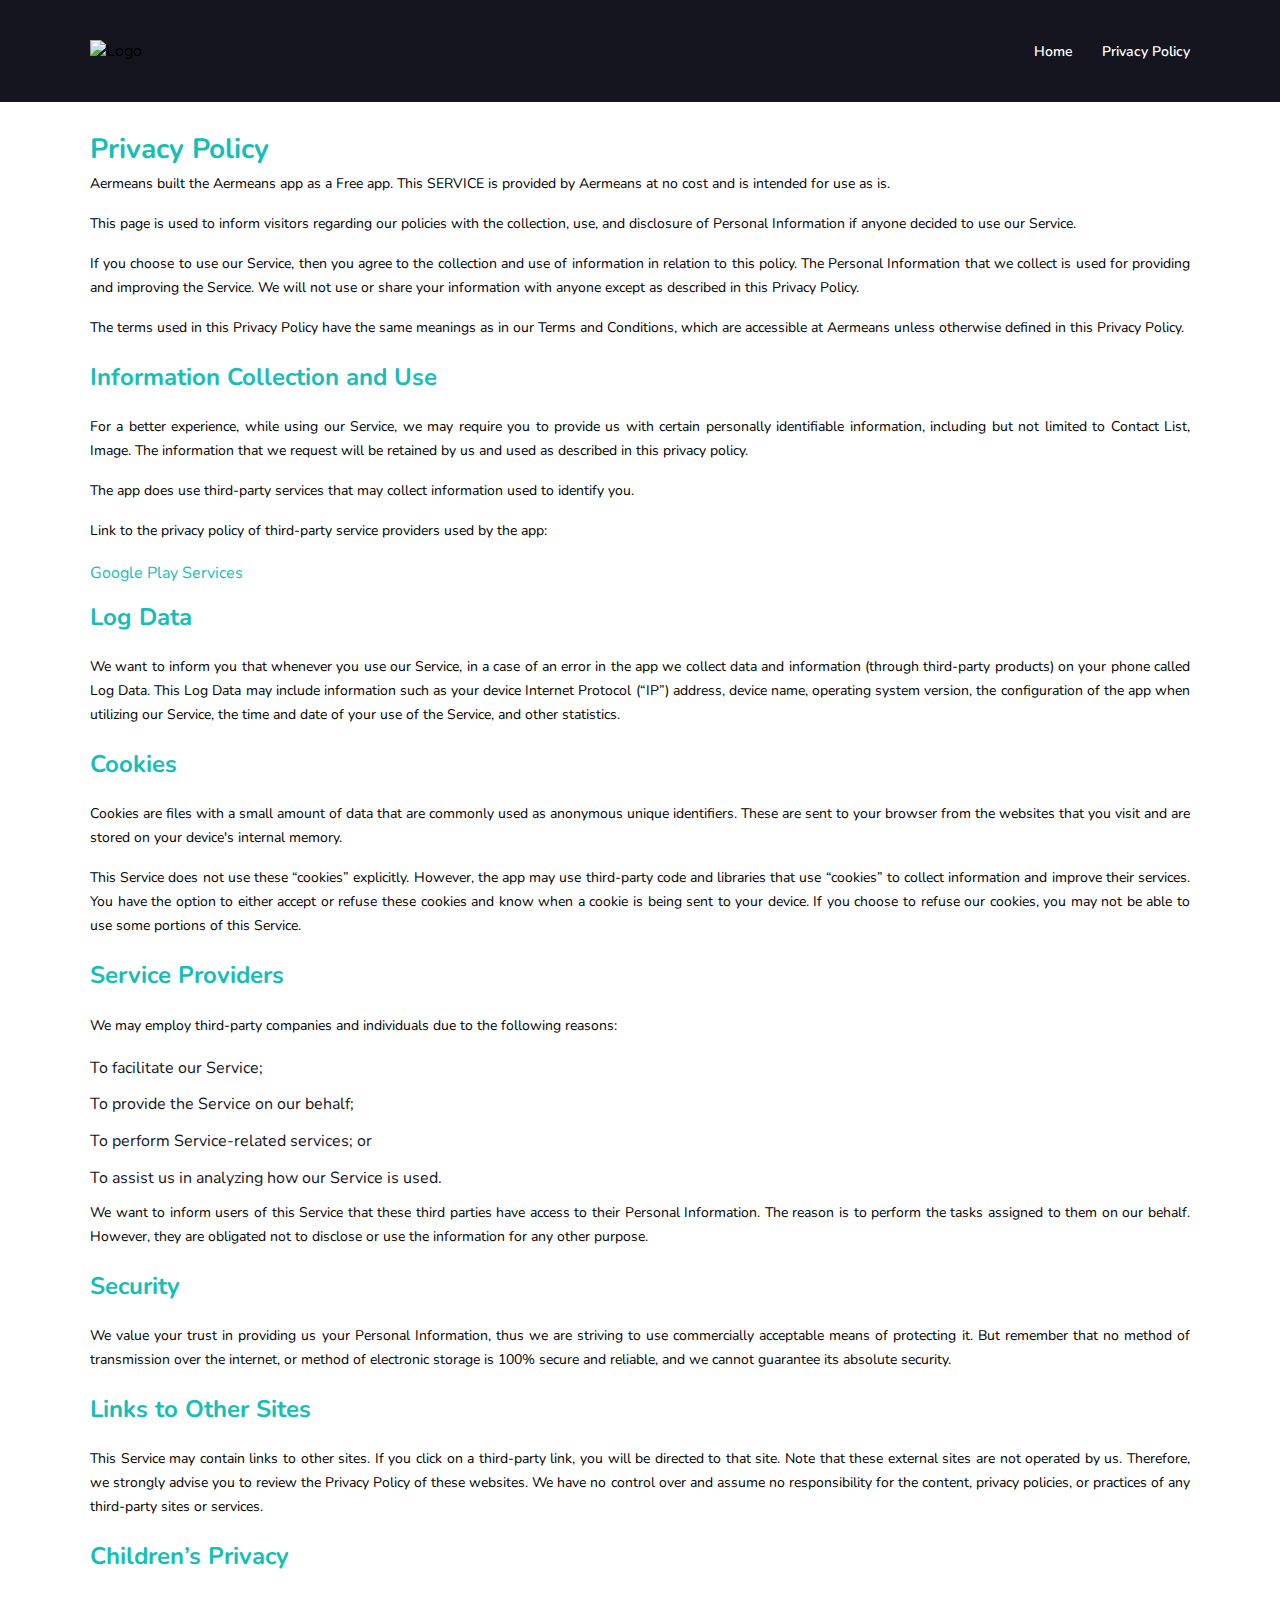
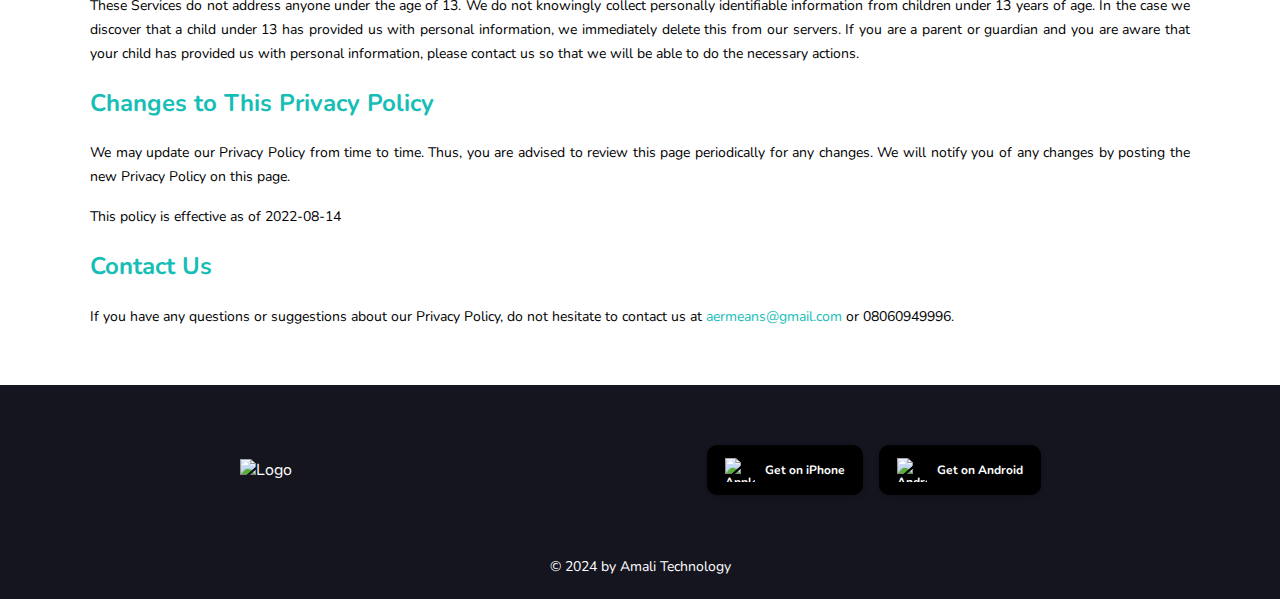
==== html/privacy.html @ 2226e5d4 "new update" ====
<!DOCTYPE html>
<html lang="en">

<head>
    <meta charset="UTF-8">
    <meta name="viewport" content="width=device-width, initial-scale=1.0">
    <link rel="shortcut icon" href="../image/favi4.jpg" type="image/x-icon">

    <!-- title -->
    <title>Aermeans</title>
    <!-- title -->

    <!-- css link -->
    <link rel="stylesheet" href="../css/index.css">
    <!-- css link -->

    <!-- font link -->
    <link rel="preconnect" href="https://fonts.googleapis.com">
    <link rel="preconnect" href="https://fonts.gstatic.com" crossorigin>
    <link href="https://fonts.googleapis.com/css2?family=Nunito:ital,wght@0,200..1000;1,200..1000&display=swap"
        rel="stylesheet">
    <!-- font link -->

    <!-- icon link -->
    <link rel="stylesheet" href="https://cdnjs.cloudflare.com/ajax/libs/font-awesome/6.5.2/css/all.min.css"
        integrity="sha512-SnH5WK+bZxgPHs44uWIX+LLJAJ9/2PkPKZ5QiAj6Ta86w+fsb2TkcmfRyVX3pBnMFcV7oQPJkl9QevSCWr3W6A=="
        crossorigin="anonymous" referrerpolicy="no-referrer" />
    <!-- icon link -->
</head>

<body>

    <!-- header -->
    <header class="header">
        <div class="logo">
            <img src="../image/download(1).png" alt="Logo">
        </div>

        <button class="menu-toggle" onclick="toggleMenu()"><i class="fas fa-bars"></i></button>

        <ul class="nav-links">
            <li><a href="../index.html">Home</a></li>
            <li><a href="../html/privacy.html">Privacy Policy</a></li>
        </ul>
    </header>
    <!-- header -->

    <!-- content -->
    <div class="content">
        <h1>Privacy Policy</h1>
        <p>Aermeans built the Aermeans app as a Free app. This SERVICE is provided by Aermeans at no cost and is
            intended for use as is.</p>
        <p>This page is used to inform visitors regarding our policies with the collection, use, and disclosure of
            Personal Information if anyone decided to use our Service.</p>
        <p>If you choose to use our Service, then you agree to the collection and use of information in relation to this
            policy. The Personal Information that we collect is used for providing and improving the Service. We will
            not use or share your information with anyone except as described in this Privacy Policy.</p>
        <p>The terms used in this Privacy Policy have the same meanings as in our Terms and Conditions, which are
            accessible at Aermeans unless otherwise defined in this Privacy Policy.</p>

        <h2>Information Collection and Use</h2>
        <p>For a better experience, while using our Service, we may require you to provide us with certain personally
            identifiable information, including but not limited to Contact List, Image. The information that we request
            will be retained by us and used as described in this privacy policy.</p>
        <p>The app does use third-party services that may collect information used to identify you.</p>
        <p>Link to the privacy policy of third-party service providers used by the app:</p>
        <ul>
            <li><a href="https://www.google.com/policies/privacy/">Google Play Services</a></li>
        </ul>

        <h2>Log Data</h2>
        <p>We want to inform you that whenever you use our Service, in a case of an error in the app we collect data and
            information (through third-party products) on your phone called Log Data. This Log Data may include
            information such as your device Internet Protocol (“IP”) address, device name, operating system version, the
            configuration of the app when utilizing our Service, the time and date of your use of the Service, and other
            statistics.</p>

        <h2>Cookies</h2>
        <p>Cookies are files with a small amount of data that are commonly used as anonymous unique identifiers. These
            are sent to your browser from the websites that you visit and are stored on your device's internal memory.
        </p>
        <p>This Service does not use these “cookies” explicitly. However, the app may use third-party code and libraries
            that use “cookies” to collect information and improve their services. You have the option to either accept
            or refuse these cookies and know when a cookie is being sent to your device. If you choose to refuse our
            cookies, you may not be able to use some portions of this Service.</p>

        <h2>Service Providers</h2>
        <p>We may employ third-party companies and individuals due to the following reasons:</p>
        <ul>
            <li>To facilitate our Service;</li>
            <li>To provide the Service on our behalf;</li>
            <li>To perform Service-related services; or</li>
            <li>To assist us in analyzing how our Service is used.</li>
        </ul>
        <p>We want to inform users of this Service that these third parties have access to their Personal Information.
            The reason is to perform the tasks assigned to them on our behalf. However, they are obligated not to
            disclose or use the information for any other purpose.</p>

        <h2>Security</h2>
        <p>We value your trust in providing us your Personal Information, thus we are striving to use commercially
            acceptable means of protecting it. But remember that no method of transmission over the internet, or method
            of electronic storage is 100% secure and reliable, and we cannot guarantee its absolute security.</p>

        <h2>Links to Other Sites</h2>
        <p>This Service may contain links to other sites. If you click on a third-party link, you will be directed to
            that site. Note that these external sites are not operated by us. Therefore, we strongly advise you to
            review the Privacy Policy of these websites. We have no control over and assume no responsibility for the
            content, privacy policies, or practices of any third-party sites or services.</p>

        <h2>Children’s Privacy</h2>
        <p>These Services do not address anyone under the age of 13. We do not knowingly collect personally identifiable
            information from children under 13 years of age. In the case we discover that a child under 13 has provided
            us with personal information, we immediately delete this from our servers. If you are a parent or guardian
            and you are aware that your child has provided us with personal information, please contact us so that we
            will be able to do the necessary actions.</p>

        <h2>Changes to This Privacy Policy</h2>
        <p>We may update our Privacy Policy from time to time. Thus, you are advised to review this page periodically
            for any changes. We will notify you of any changes by posting the new Privacy Policy on this page.</p>
        <p>This policy is effective as of 2022-08-14</p>

        <h2>Contact Us</h2>
        <p>If you have any questions or suggestions about our Privacy Policy, do not hesitate to contact us at <a
                href="mailto:aermeans@gmail.com">aermeans@gmail.com</a> or 08060949996.</p>
    </div>
    <!-- content -->

    <!-- footer -->
    <footer class="footer">
        <div class="footer-content">
            <div class="logo">
                <img src="../image/download(1).png" alt="Logo">
            </div>
            <div class="app-footer">
                <a href="https://www.apple.com/ios/app-store/" class="btn btn-iphone">
                    <img src="../image/download (3).png" alt="Apple Logo">
                    <span>Get on iPhone</span>
                </a>
                <a href="https://play.google.com/store" class="btn btn-android">
                    <img src="../image/google-play-2022-logo-freelogovectors.net_-640x480.png" alt="Android Logo">
                    <span>Get on Android</span>
                </a>
            </div>
        </div>
        <div class="footer-bottom">
            <p>© 2024 by Amali Technology</p>
        </div>
    </footer>
    <!-- footer -->

    <script>
        function smoothScroll(targetElement, duration) {
            let targetPosition = targetElement.getBoundingClientRect().top - document.querySelector('header').offsetHeight;
            let startPosition = window.pageYOffset;
            let startTime = null;

            function animation(currentTime) {
                if (startTime === null) startTime = currentTime;
                let timeElapsed = currentTime - startTime;
                let run = ease(timeElapsed, startPosition, targetPosition, duration);
                window.scrollTo(0, run);
                if (timeElapsed < duration) requestAnimationFrame(animation);
            }

            function ease(t, b, c, d) {
                t /= d / 2;
                if (t < 1) return c / 2 * t * t + b;
                t--;
                return -c / 2 * (t * (t - 2) - 1) + b;
            }

            requestAnimationFrame(animation);
        }

        document.querySelectorAll('a[href^="#"]').forEach(anchor => {
            anchor.addEventListener('click', function (e) {
                e.preventDefault();
                const targetId = this.getAttribute('href');
                const targetElement = document.querySelector(targetId);
                if (targetElement) {
                    smoothScroll(targetElement, 1000);
                }
                if (window.innerWidth <= 1000) {
                    const navMenu = document.querySelector('.nav-links');
                    navMenu.style.display = 'none';
                }
            });
        });

        function toggleMenu() {
            let menu = document.querySelector('.nav-links');
            if (getComputedStyle(menu).display === 'none') {
                menu.style.display = 'flex';
                menu.style.opacity = '1';
                menu.style.transform = 'translateY(0%)';
            } else {
                menu.style.display = 'none';
                menu.style.opacity = '0';
                menu.style.transform = 'translateY(100%)';
            }
        }

        window.addEventListener('resize', function () {
            let menu = document.querySelector('.nav-links');
            if (window.innerWidth > 1000) {
                menu.style.display = 'flex';
            } else if (window.innerWidth <= 1000) {
                menu.style.display = 'none';
            }
        });

        document.querySelectorAll('.accordion-toggle').forEach(button => {
            button.addEventListener('click', () => {
                const accordionContent = button.nextElementSibling;
                button.classList.toggle('active');
                accordionContent.style.display = button.classList.contains('active') ? 'block' : 'none';
            });
        });
    </script>

</body>

</html>
---- css/index.css ----
* {
    padding: 0%;
    margin: 0%;
    box-sizing: border-box;
    font-family: Nunito, sans-serif;
}

header {
    background-color: #15151F;
    padding: 40px 90px;
    display: flex;
    align-items: center;
    justify-content: space-between;
    border: none !important;
}

.header .logo img {
    width: 100% !important;
    height: 1rem !important;
}

.nav-links {
    list-style: none;
    display: flex;
    gap: 1.8rem;
    margin: 0;
    padding: 0;
}

.nav-links li a {
    color: white;
    text-decoration: none;
    font-size: 14px;
    font-weight: 600;
    line-height: 20px;
    font-style: normal;
    transition: color 0.3s;
    font-family: Nunito, sans-serif;
}

.nav-links li a:hover {
    color: #FFD700;
}

.menu-toggle {
    display: none;
    background: none;
    border: none;
    color: white;
    font-size: 24px;
}

section {
    background-color: #15151F;
    padding: 0px 90px 0 90px;
    height: 100dvh;
    text-align: justify;
    display: flex;
    align-items: center;
    justify-content: space-between;
    background-image: url("../image/img-wave.png");
    background-size: 100%;
    background-position: right bottom;
    background-repeat: no-repeat;
}

section div img {
    width: 10rem;
    margin-bottom: 1.5rem;
}

h1 {
    color: #17BEB6;
    font-size: 2.3rem;
    margin: 0 0 20px;
    line-height: 0.5;
    font-weight: 800;
    font-family: Nunito, sans-serif;
}

p {
    color: #ffffff;
    font-size: 14px;
    line-height: 24px;
    font-weight: 400;
    font-family: Nunito, sans-serif;
}

.app-buttons {
    display: flex;
    gap: 1rem;
}

.btn {
    display: flex;
    align-items: center;
    justify-content: center;
    background-color: #000;
    color: #fff;
    text-decoration: none;
    padding: 13px 18px;
    border-radius: 10px;
    font-size: 12px;
    font-weight: 700;
    font-family: Nunito, sans-serif;
    box-shadow: 0 2px 4px rgba(0, 0, 0, 0.25);
    transition: background-color 0.3s;
}

.btn img {
    width: 24px;
    height: 24px;
    margin-right: 10px;
    margin-top: 0;
    margin-bottom: 0;
}

.btn:hover {
    background-color: #000;
}

#features-container {
    background-color: #f3f4f6;
    padding: 64px 90px;
    text-align: center;
}

#features-container h2 {
    font-size: 32px;
    margin-bottom: 8px;
    color: #15151F;
    font-weight: 700;
    font-family: Nunito, sans-serif;
}

#features-container p {
    font-size: 16px;
    margin-bottom: 32px;
    font-weight: 700;
    font-family: Nunito, sans-serif;
    color: #17BEB6;
}

.features-grid {
    display: grid;
    grid-template-columns: repeat(auto-fit, minmax(256px, 1fr));
    gap: 24px;
    padding: 0 16px;
}

.feature-card {
    background-color: #ffffff;
    box-shadow: 0 4px 6px rgba(0, 0, 0, 0.1);
    border-radius: 8px;
    padding: 50px 20px;
    transition: transform 0.3s;
}

.feature-card:hover {
    transform: translateY(-8px);
    cursor: pointer;
}

.feature-card img {
    width: 100%;
    padding-bottom: 15px;
}

.feature-card h3 {
    color: #17BEB6;
    font-size: 16px;
    padding-bottom: 10px;
    font-weight: 700;
}

.feature-card p {
    color: #15151F !important;
    font-size: 13px !important;
    font-weight: 400 !important;
}

#makemoney.container {
    max-width: 1200px;
    padding: 20px;
    margin: auto;
    background-color: white;
}

.flex-container {
    display: flex;
    flex-direction: column;
    align-items: center;
    gap: 1.5rem;
}

.make-buttons {
    display: flex;
    gap: 1rem;
    justify-content: start;
}

.image-full {
    width: 100%;
    max-width: 600px;
}

.content {
    text-align: justify;
}

.title-small {
    font-size: 20px;
    color: #17BEB6;
    font-weight: bold;
    margin-bottom: 14px;
}

.title {
    font-size: 20px;
    margin-bottom: 10px;
    color: #15151F;
    line-height: 1;
}

.text {
    color: #4A5568;
    font-size: 14px;
    margin-top: 10px;
    margin-bottom: 15px;
}

#aboutus.container {
    display: flex;
    flex-direction: column;
    align-items: center;
    justify-content: space-between;
    background-color: white;
    padding: 20px;
    max-width: 1200px;
    margin: auto;
}

.content-area {
    width: 100%;
    padding: 20px;
    display: flex;
    flex-direction: column;
}

.text-section {
    flex: 1;
    padding: 10px;
    text-align: center;
}

.section-heading,
.section-subheading {
    color: #17BEB6;
    font-weight: bold;
}

.section-heading {
    font-size: 20px;
    margin-bottom: 5px;
}

.section-subheading {
    font-size: 24px;
    margin-bottom: 10px;
}

.description-text {
    color: #4A5568;
    font-size: 16px;
    margin-bottom: 20px;
}

.make-buttons {
    display: flex;
    gap: 10px;
    justify-content: center;
}

.image-section {
    flex: 1;
    padding: 10px;
}

.full-width {
    width: 100%;
    height: auto;
}

.footer {
    background-color: #15151F;
    color: white;
    text-align: center;
    padding: 20px 0;
}

.footer-content {
    display: flex;
    justify-content: space-around;
    align-items: center;
    margin-bottom: 20px;
    padding: 40px;
    gap: 1rem;
}

.logo img {
    width: 120px;
}

.app-footer {
    display: flex;
    align-items: center;
    gap: 1rem;
}

.app-footer img {
    width: 30px;
    margin-right: 10px;
}

.app-footer span {
    font-weight: bold;
}

.footer-bottom p {
    font-size: 14px;
    margin: 0;
}

#virtualnumber .container {
    display: flex;
    flex-direction: column;
    align-items: center;
    justify-content: space-around;
    padding: 40px 90px;
    background-color: #15151F;
    margin: auto;
}

@media (min-width: 768px) {
    #virtualnumber .container {
        flex-direction: row;
    }
}

#virtualnumber .image-container,
#virtualnumber .text-container {
    flex: 1;
    padding: 20px;
}

#virtualnumber .image-container img {
    width: 100%;
    height: auto;
    border-radius: 8px;
}

#virtualnumber .text-container {
    text-align: left;
    display: flex;
    flex-direction: column;
    justify-content: center;
}

#virtualnumber h1 {
    font-size: 28px;
    color: #17BEB6;
    line-height: 1;
    margin-bottom: 10px;
}

#virtualnumber p {
    font-size: 14px;
    color: #ffffff;
    line-height: 1.8;
    margin-bottom: 5px;
}

#virtualnumber .make-buttons {
    margin-top: 20px;
    display: flex;
    gap: 10px;
}

#virtualnumber .btn {
    background-color: #17BEB6;
    color: #15151F;
    text-decoration: none;
    padding: 10px 15px;
    border-radius: 5px;
    display: inline-flex;
    align-items: center;
    justify-content: center;
    transition: background-color 300ms ease-in-out;
}

#virtualnumber .btn img {
    margin-right: 5px;
}

#virtualnumber .btn span {
    display: block;
}

.accordion {
    width: 100%;
    max-width: 600px;
    margin: 20px auto;
    font-family: Arial, sans-serif;
    padding: 30px 10px;
}

.accordion-title {
    text-align: center;
    color: #15151F;
    margin-bottom: 20px;
    font-size: 24px;
}

.accordion-item {
    background-color: #e8f0fe;
    border: 1px solid #17BEB6;
    border-radius: 5px;
    margin-bottom: 10px;
}

.accordion-toggle {
    width: 100%;
    padding: 10px;
    text-align: left;
    border: none;
    background-color: #17BEB6;
    color: white;
    cursor: pointer;
    outline: none;
    position: relative;
    font-size: 16px;
}

.accordion-toggle .icon {
    float: right;
    transition: transform 0.3s ease;
}

.accordion-toggle.active .icon {
    transform: rotate(-180deg);
}

.accordion-toggle:hover {
    background-color: #17beb6c1;
}

.accordion-content {
    background-color: white;
    display: none;
    padding: 20px;
    border-top: 1px solid #ccc;
}

.accordion-content p {
    margin: 0;
    color: #15151F;
}

/* Privacy Policy */
.content {
    background-color: #ffffff;
    color: #15151F;
    padding: 40px 90px;
    font-size: 16px;
    line-height: 1.8;
    font-family: Nunito, sans-serif;
}

.content h1,
.content h2 {
    color: #17BEB6;
    font-weight: bold;
}

.content h1 {
    font-size: 28px;
    margin-bottom: 16px;
}

.content h2 {
    font-size: 24px;
    margin-bottom: 16px;
}

.content p {
    margin-bottom: 16px;
    color: #000;
}

.content a {
    color: #17BEB6;
    text-decoration: none;
}

.content a:hover {
    text-decoration: underline;
}

.content ul {
    list-style: none;
    padding: 0;
}

.content ul li {
    margin-bottom: 8px;
}

/* Responsive Design for Privacy Policy */
@media (max-width: 768px) {
    .content {
        padding: 20px;
    }
}




@media (max-width: 768px) {
    .footer-content {
        flex-direction: column;
    }

    .app-footer {
        display: flex;
        align-items: center;
        flex-direction: column;
        gap: 1rem;
    }
}

@media (min-width: 768px) {
    .flex-container {
        flex-direction: row;
    }

    #aboutus.container {
        flex-direction: row;
    }

    .content-area {
        flex-direction: row;
        align-items: center;
        justify-content: space-between;
    }

    .text-section {
        text-align: left;
        padding: 20px;
    }

    .make-buttons {
        justify-content: start;
    }
}

@media (max-width: 1000px) {

    .content {
        text-align: center;
    }

    header {
        padding: 30px 40px;
        border: none !important;
    }

    .nav-links {
        flex-direction: column;
        width: 100%;
        position: fixed;
        height: 90%;
        bottom: 0;
        left: 0;
        text-align: center;
        padding-top: 50px;
        background-color: #15151F;
        display: none;
        opacity: 0;
        transform: translateY(100%);
        transition: transform 1s, opacity 1s;
    }

    .nav-links li a {
        text-align: center;
        padding: 10px;
    }

    .menu-toggle {
        display: block !important;
    }

    section {
        padding: 0px 40px 0 40px;
        height: 110dvh;
    }

    #features-container {
        background-color: #f3f4f6;
        padding: 64px 10px;
        text-align: center;
    }


    #virtualnumber .container {
        padding: 40px 40px;
    }

    #aboutus.container {
        display: flex;
        flex-direction: column;
        align-items: center;
        justify-content: space-between;
        background-color: white;
        padding: 10px;
        max-width: 1200px;
        margin: auto;
    }

    .content-area {
        width: 100%;
        padding: 10px;
        display: flex;
        flex-direction: column;
    }

}

@media (max-width: 500px) {
    header {
        padding: 30px 20px;
    }

    section {
        padding: 0px 20px 0 20px;
        height: 80dvh;
        background-image: none !important;
    }

    section div img {
        width: 7rem;
    }

    h1 {
        font-size: 1.8rem;
    }

    p {
        font-size: 10px;
        line-height: 20px;
    }

    .btn {
        padding: 10px 15px;
        font-size: 10px;
    }

    .btn img {
        width: 20px;
        height: 20px;
        margin-right: 5px;
    }

    #virtualnumber .text-container {
        text-align: center;
        display: flex;
        flex-direction: column;
        justify-content: center;
    }

    #virtualnumber .container {
        padding: 40px 5px;
    }

    .accordion-toggle {
        font-size: 14px;
    }
}
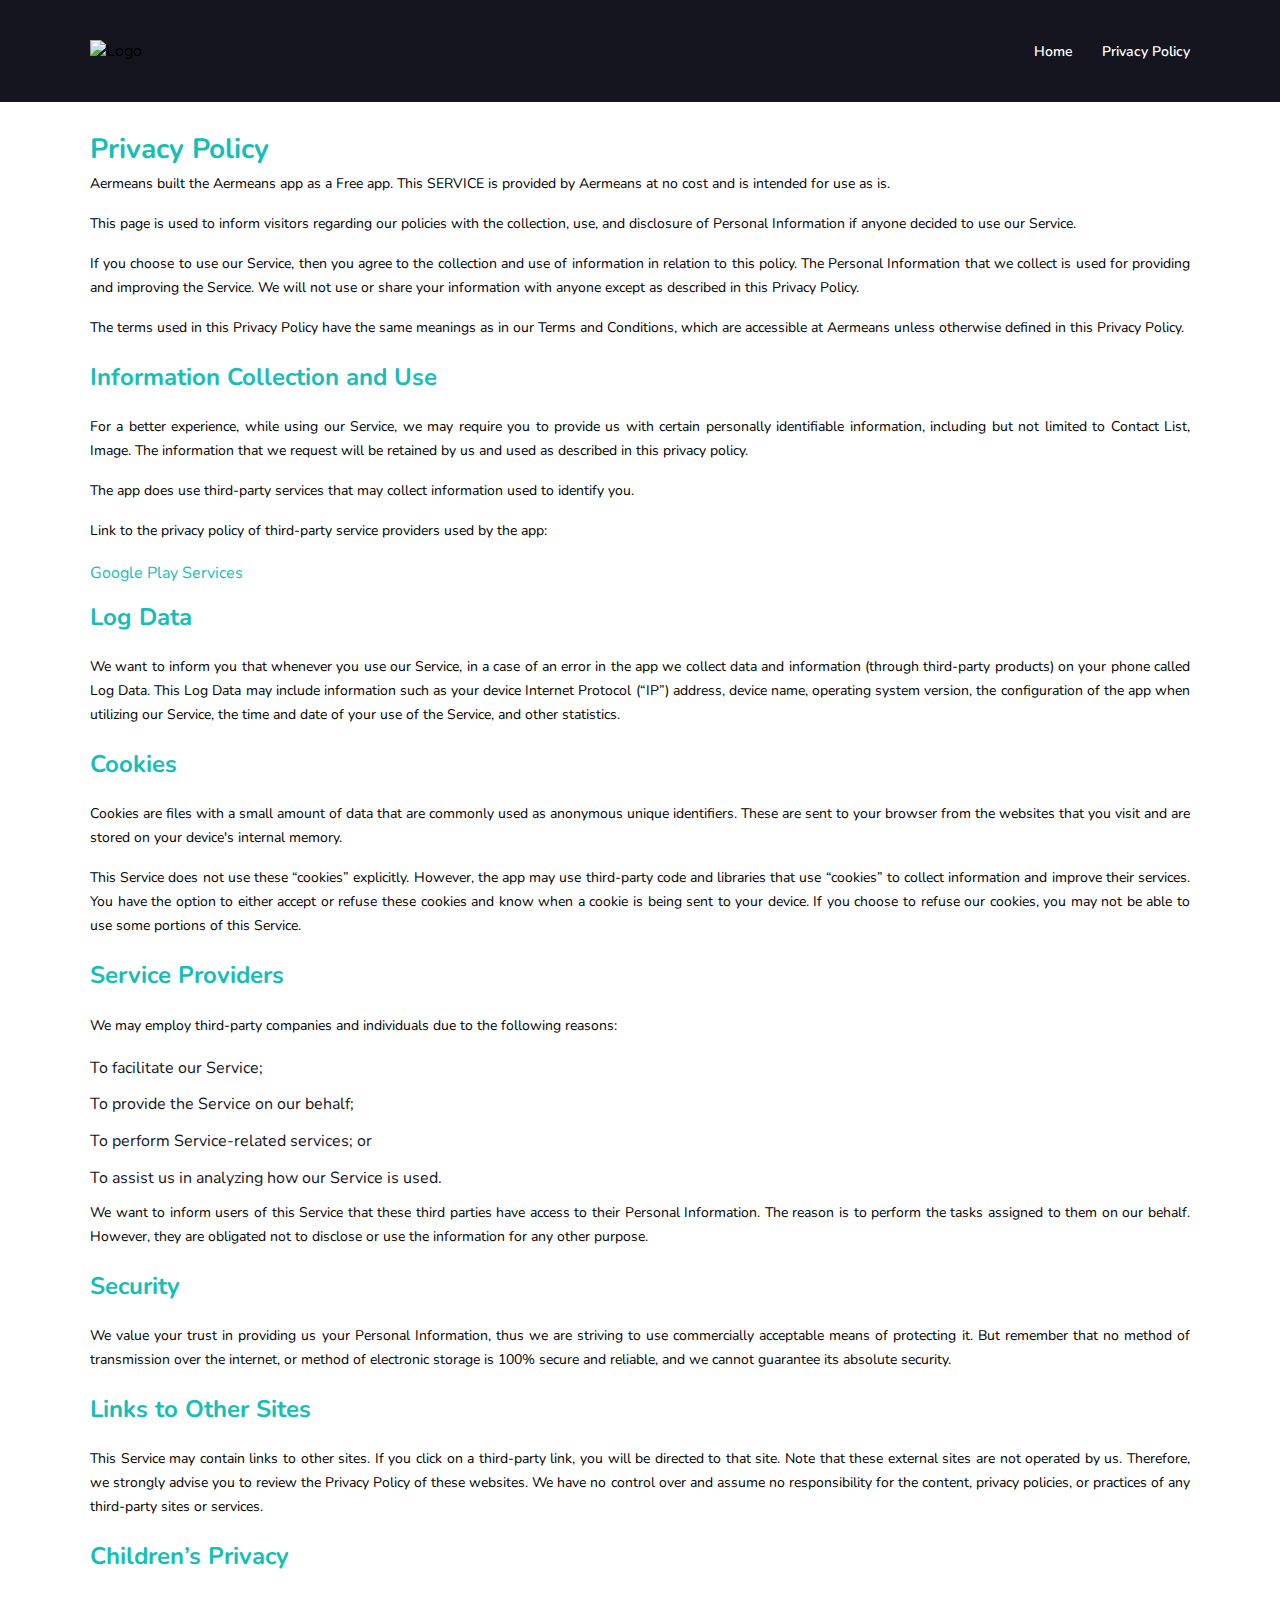
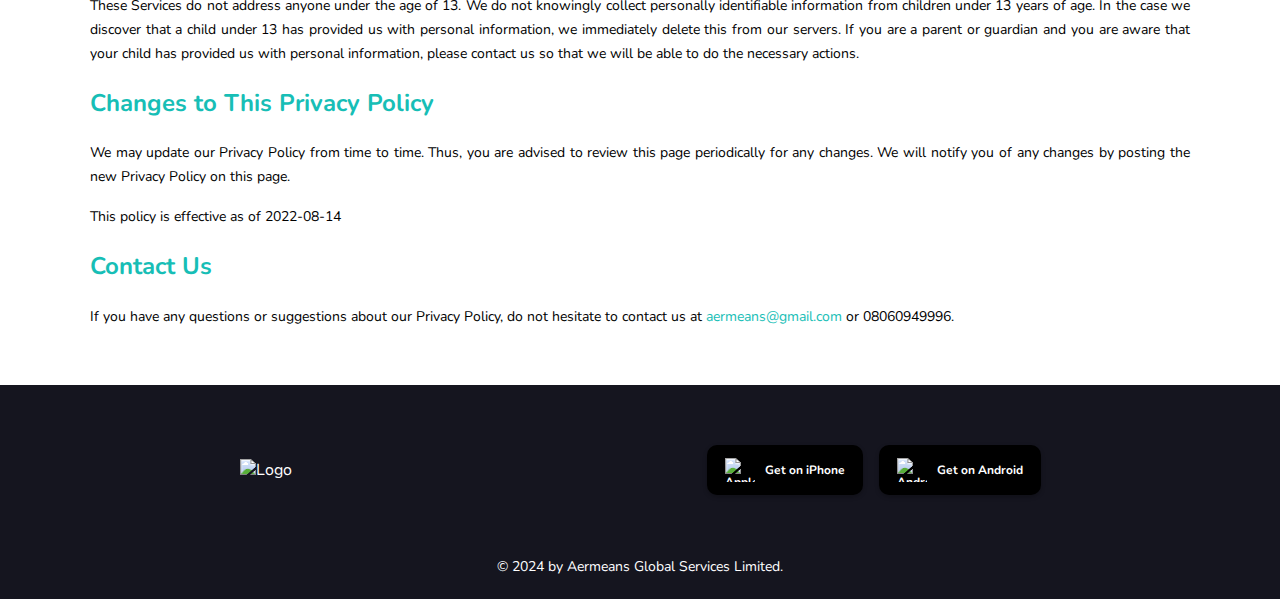
==== commit 55489b4d: "new update" ====
--- a/html/privacy.html
+++ b/html/privacy.html
@@ -143,7 +143,7 @@
             </div>
         </div>
         <div class="footer-bottom">
-            <p>© 2024 by Amali Technology</p>
+            <p>© 2024 by Aermeans Global Services Limited.</p>
         </div>
     </footer>
     <!-- footer -->
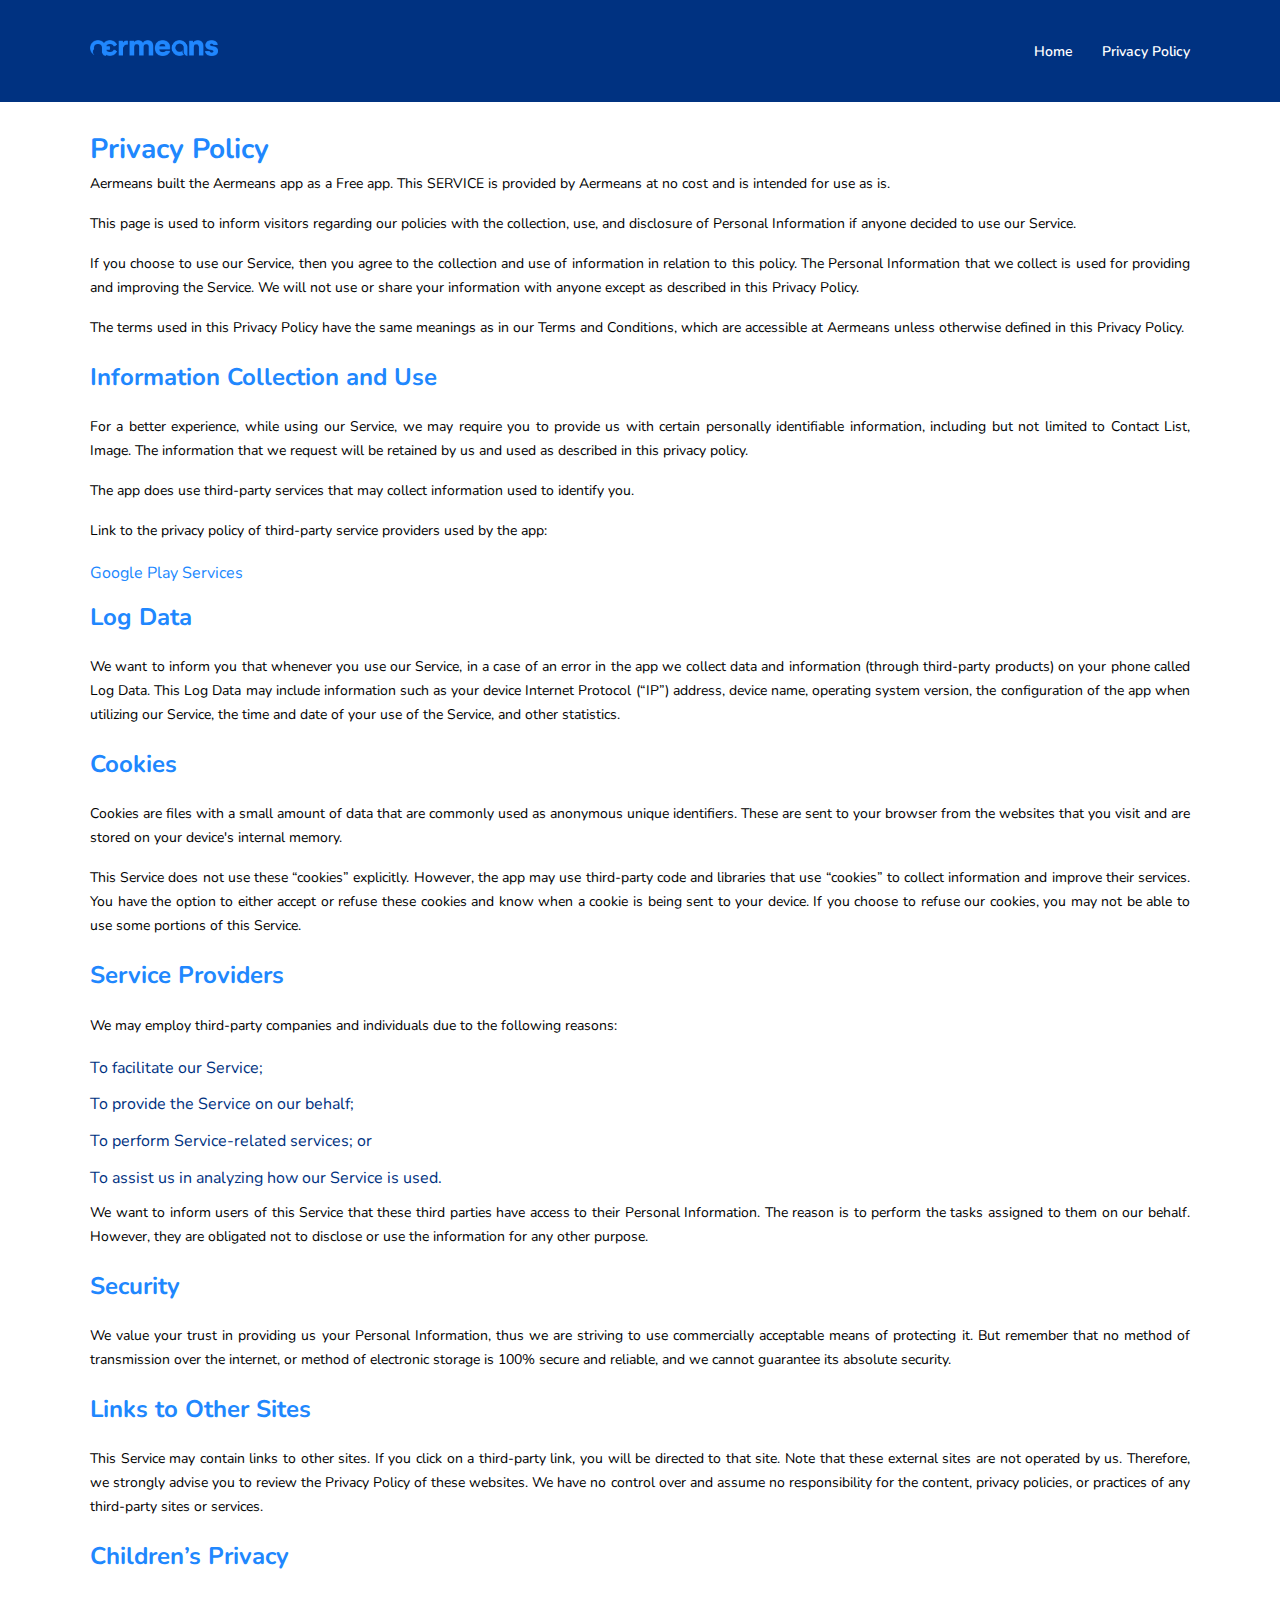
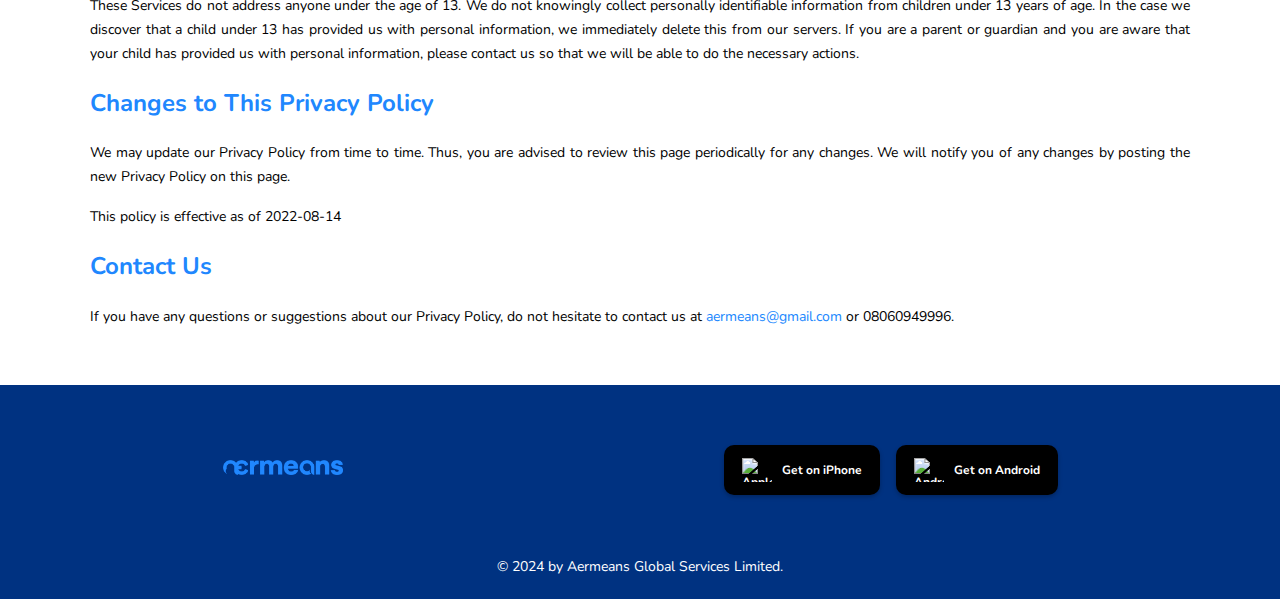
==== commit 9e382d7a: "new update" ====
--- a/html/privacy.html
+++ b/html/privacy.html
@@ -33,7 +33,9 @@
     <!-- header -->
     <header class="header">
         <div class="logo">
-            <img src="../image/download(1).png" alt="Logo">
+            <a href="../index.html">
+                <img src="../image/Wormark2.png" alt="Logo">
+            </a>
         </div>
 
         <button class="menu-toggle" onclick="toggleMenu()"><i class="fas fa-bars"></i></button>
@@ -129,7 +131,7 @@
     <footer class="footer">
         <div class="footer-content">
             <div class="logo">
-                <img src="../image/download(1).png" alt="Logo">
+                <img src="../image/Wormark2.png" alt="Logo">
             </div>
             <div class="app-footer">
                 <a href="https://www.apple.com/ios/app-store/" class="btn btn-iphone">
--- a/css/index.css
+++ b/css/index.css
@@ -6,7 +6,7 @@
 }
 
 header {
-    background-color: #15151F;
+    background-color: #003281;
     padding: 40px 90px;
     display: flex;
     align-items: center;
@@ -51,7 +51,7 @@
 }
 
 section {
-    background-color: #15151F;
+    background-color: #003281;
     padding: 0px 90px 0 90px;
     height: 100dvh;
     text-align: justify;
@@ -70,7 +70,7 @@
 }
 
 h1 {
-    color: #17BEB6;
+    color: #2087FE;
     font-size: 2.3rem;
     margin: 0 0 20px;
     line-height: 0.5;
@@ -128,7 +128,7 @@
 #features-container h2 {
     font-size: 32px;
     margin-bottom: 8px;
-    color: #15151F;
+    color: #003281;
     font-weight: 700;
     font-family: Nunito, sans-serif;
 }
@@ -138,7 +138,7 @@
     margin-bottom: 32px;
     font-weight: 700;
     font-family: Nunito, sans-serif;
-    color: #17BEB6;
+    color: #2087FE;
 }
 
 .features-grid {
@@ -167,14 +167,14 @@
 }
 
 .feature-card h3 {
-    color: #17BEB6;
+    color: #2087FE;
     font-size: 16px;
     padding-bottom: 10px;
     font-weight: 700;
 }
 
 .feature-card p {
-    color: #15151F !important;
+    color: #003281 !important;
     font-size: 13px !important;
     font-weight: 400 !important;
 }
@@ -210,7 +210,7 @@
 
 .title-small {
     font-size: 20px;
-    color: #17BEB6;
+    color: #2087FE;
     font-weight: bold;
     margin-bottom: 14px;
 }
@@ -218,7 +218,7 @@
 .title {
     font-size: 20px;
     margin-bottom: 10px;
-    color: #15151F;
+    color: #003281;
     line-height: 1;
 }
 
@@ -255,7 +255,7 @@
 
 .section-heading,
 .section-subheading {
-    color: #17BEB6;
+    color: #2087FE;
     font-weight: bold;
 }
 
@@ -292,7 +292,7 @@
 }
 
 .footer {
-    background-color: #15151F;
+    background-color: #003281;
     color: white;
     text-align: center;
     padding: 20px 0;
@@ -337,7 +337,7 @@
     align-items: center;
     justify-content: space-around;
     padding: 40px 90px;
-    background-color: #15151F;
+    background-color: #003281;
     margin: auto;
 }
 
@@ -368,7 +368,7 @@
 
 #virtualnumber h1 {
     font-size: 28px;
-    color: #17BEB6;
+    color: #2087FE;
     line-height: 1;
     margin-bottom: 10px;
 }
@@ -387,8 +387,8 @@
 }
 
 #virtualnumber .btn {
-    background-color: #17BEB6;
-    color: #15151F;
+    background-color: #2087FE;
+    color: #003281;
     text-decoration: none;
     padding: 10px 15px;
     border-radius: 5px;
@@ -416,14 +416,14 @@
 
 .accordion-title {
     text-align: center;
-    color: #15151F;
+    color: #003281;
     margin-bottom: 20px;
     font-size: 24px;
 }
 
 .accordion-item {
     background-color: #e8f0fe;
-    border: 1px solid #17BEB6;
+    border: 1px solid #003281;
     border-radius: 5px;
     margin-bottom: 10px;
 }
@@ -433,7 +433,7 @@
     padding: 10px;
     text-align: left;
     border: none;
-    background-color: #17BEB6;
+    background-color: #003281;
     color: white;
     cursor: pointer;
     outline: none;
@@ -450,9 +450,6 @@
     transform: rotate(-180deg);
 }
 
-.accordion-toggle:hover {
-    background-color: #17beb6c1;
-}
 
 .accordion-content {
     background-color: white;
@@ -463,13 +460,13 @@
 
 .accordion-content p {
     margin: 0;
-    color: #15151F;
+    color: #003281;
 }
 
 /* Privacy Policy */
 .content {
     background-color: #ffffff;
-    color: #15151F;
+    color: #003281;
     padding: 40px 90px;
     font-size: 16px;
     line-height: 1.8;
@@ -478,7 +475,7 @@
 
 .content h1,
 .content h2 {
-    color: #17BEB6;
+    color: #2087FE;
     font-weight: bold;
 }
 
@@ -498,7 +495,7 @@
 }
 
 .content a {
-    color: #17BEB6;
+    color: #2087FE;
     text-decoration: none;
 }
 
@@ -583,7 +580,7 @@
         left: 0;
         text-align: center;
         padding-top: 50px;
-        background-color: #15151F;
+        background-color: #003281;
         display: none;
         opacity: 0;
         transform: translateY(100%);
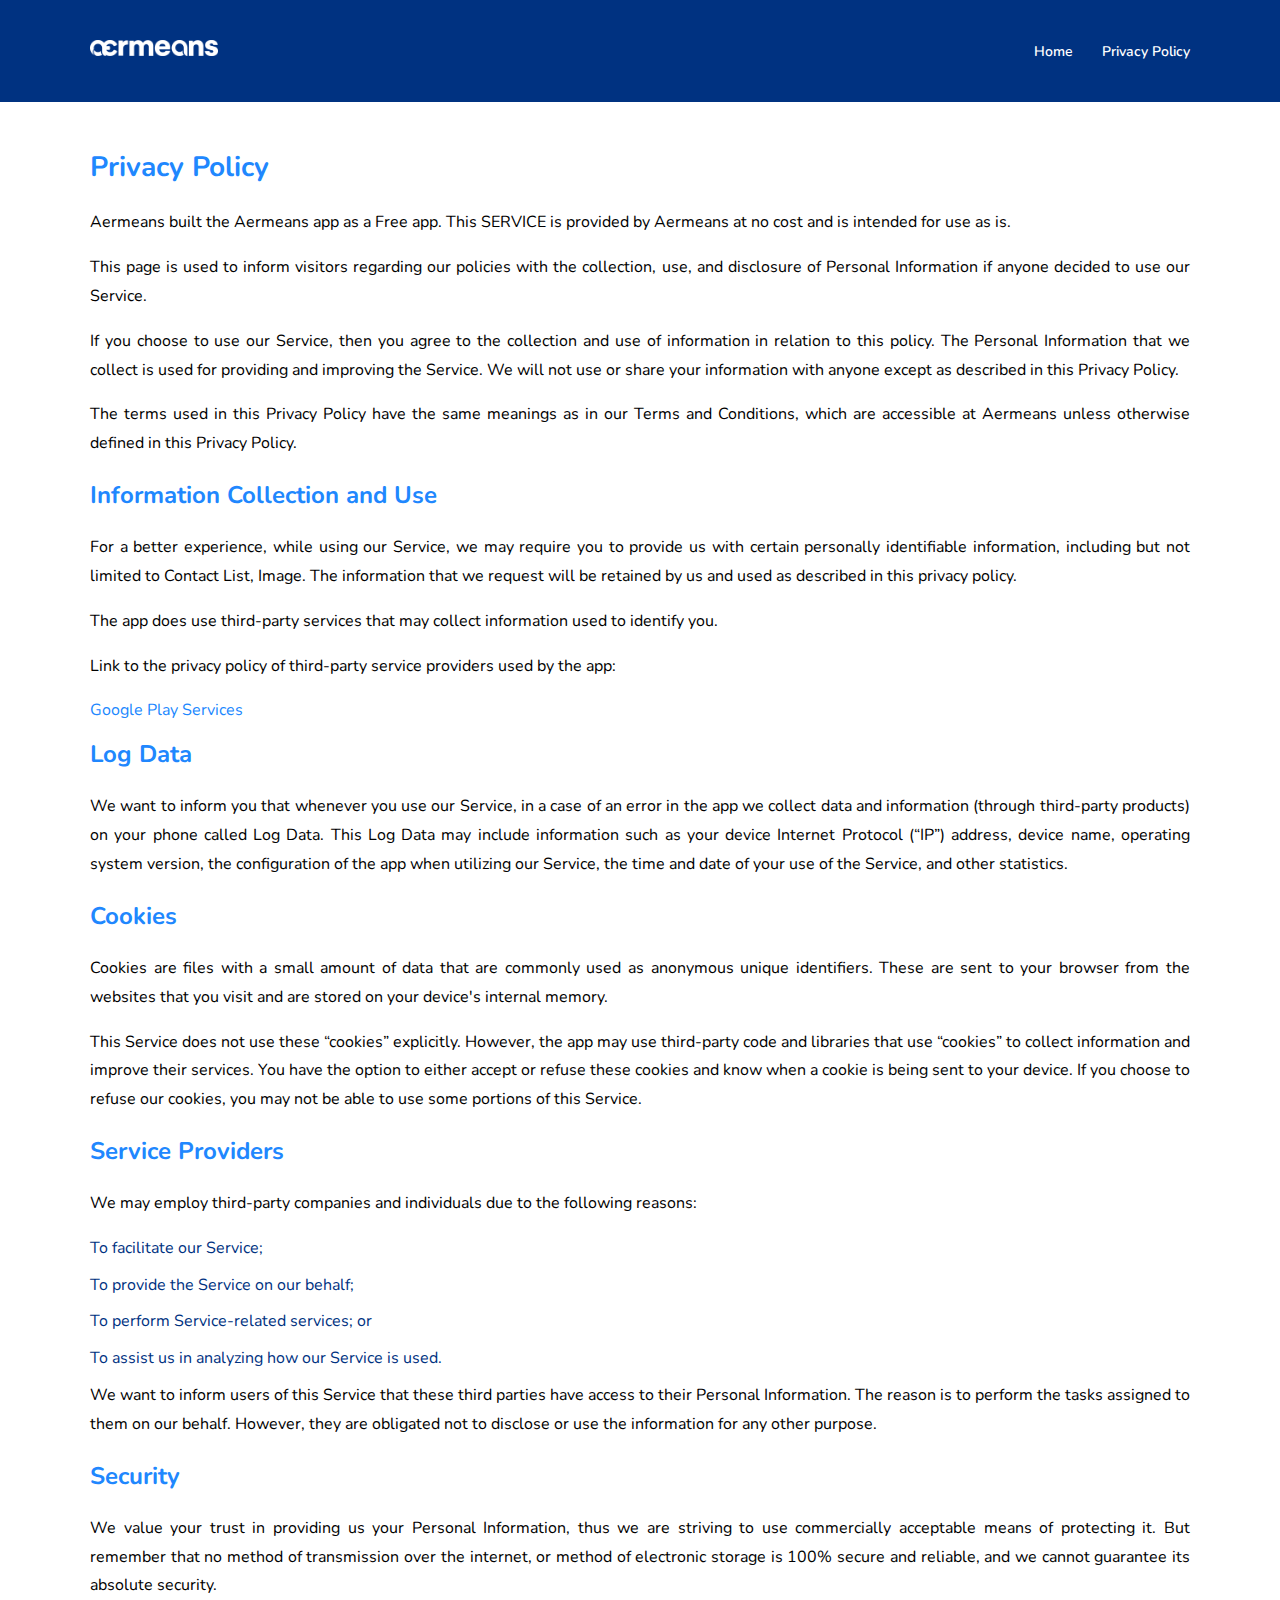
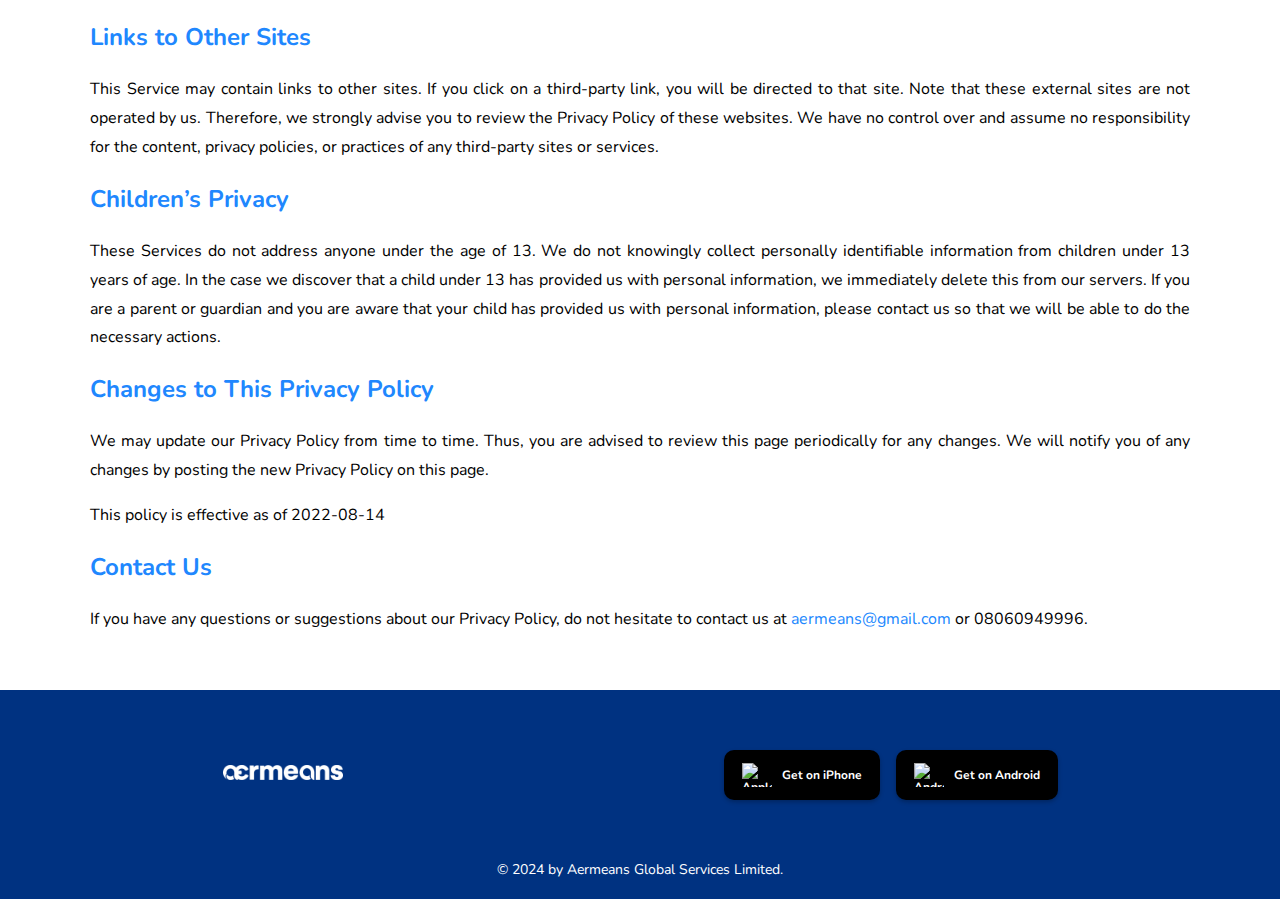
==== commit cda27bb3: "new update" ====
--- a/html/privacy.html
+++ b/html/privacy.html
@@ -34,7 +34,7 @@
     <header class="header">
         <div class="logo">
             <a href="../index.html">
-                <img src="../image/Wormark2.png" alt="Logo">
+                <img src="../image/Wormark5.png" alt="Logo">
             </a>
         </div>
 
@@ -131,7 +131,7 @@
     <footer class="footer">
         <div class="footer-content">
             <div class="logo">
-                <img src="../image/Wormark2.png" alt="Logo">
+                <img src="../image/Wormark5.png" alt="Logo">
             </div>
             <div class="app-footer">
                 <a href="https://www.apple.com/ios/app-store/" class="btn btn-iphone">
--- a/css/index.css
+++ b/css/index.css
@@ -69,8 +69,8 @@
     margin-bottom: 1.5rem;
 }
 
-h1 {
-    color: #2087FE;
+section div h1 {
+    color: #ffffff;
     font-size: 2.3rem;
     margin: 0 0 20px;
     line-height: 0.5;
@@ -78,7 +78,7 @@
     font-family: Nunito, sans-serif;
 }
 
-p {
+section div p {
     color: #ffffff;
     font-size: 14px;
     line-height: 24px;
@@ -368,7 +368,7 @@
 
 #virtualnumber h1 {
     font-size: 28px;
-    color: #2087FE;
+    color: #ffffff;
     line-height: 1;
     margin-bottom: 10px;
 }
@@ -388,7 +388,7 @@
 
 #virtualnumber .btn {
     background-color: #2087FE;
-    color: #003281;
+    color: #ffffff;
     text-decoration: none;
     padding: 10px 15px;
     border-radius: 5px;
@@ -652,7 +652,7 @@
     }
 
     p {
-        font-size: 10px;
+        font-size: 13px;
         line-height: 20px;
     }
 
@@ -681,4 +681,17 @@
     .accordion-toggle {
         font-size: 14px;
     }
+
+    section div img {
+        width: 11rem;
+        margin-bottom: 1.5rem;
+    }
+
+    section div p {
+        color: #ffffff;
+        font-size: 13px;
+        line-height: 24px;
+        font-weight: 400;
+        font-family: Nunito, sans-serif;
+    }
 }